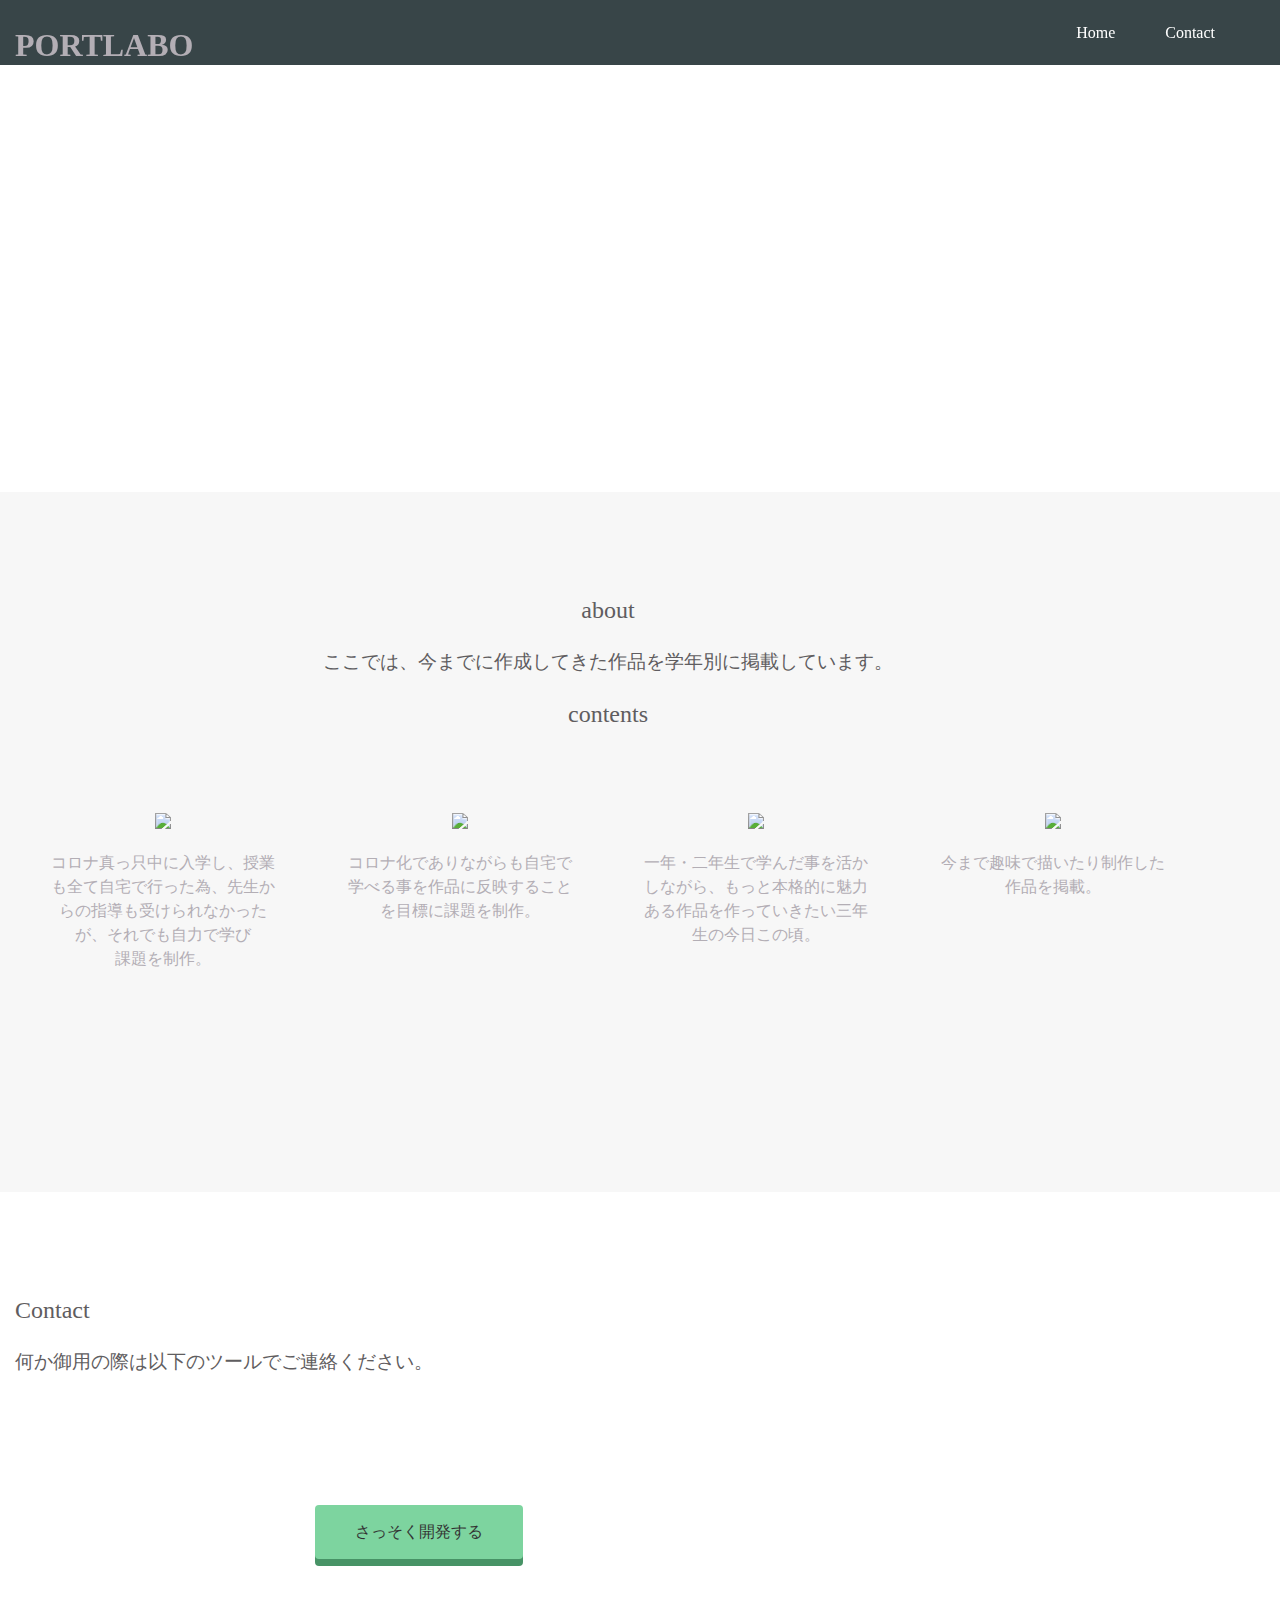
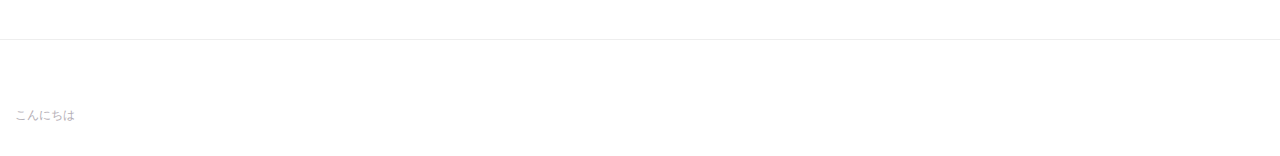
==== ikkaisei/index - コピー.html @ a8579a2d "Add files via upload" ====
<!DOCTYPE html>
<html>
<head>
  <meta charset="utf-8">
  <meta name="viewport" content="width=device-width, initial-scale=1.0">
  <title>PORTLABO</title>
  <link href="https://maxcdn.bootstrapcdn.com/font-awesome/4.7.0/css/font-awesome.min.css" rel="stylesheet" integrity="sha384-wvfXpqpZZVQGK6TAh5PVlGOfQNHSoD2xbE+QkPxCAFlNEevoEH3Sl0sibVcOQVnN" crossorigin="anonymous">
  <link rel="stylesheet" type="text/css" href="stylesheet.css">
</head>
<body class="topPage">
  <header>
    <div class="container">
      <div class="header-left">
        <h1>
          PORTLABO
        </h1>
      </div>
      <span class="fa fa-bars menu-icon"></span>
      <div class="header-right">
        <a href="#">Home</a>
        <a href="#">Contact</a>
        <a href="#" class="login"></a>
      </div>
    </div>
  </header>
  <main>


  <div class="top-wrapper">
    <div class="container">
      <br><br><br><br><br><br>
      <br><br>

      <div class="btn-wrapper">

        <p></p>


            </div>

          </div>
        </div>
      </div>
    </div>
  </div>
  <div class="lesson-wrapper">
    <div class="container">
      <div class="heading">
        <h2>about<h2>
        <h3>ここでは、今までに作成してきた作品を学年別に掲載しています。</h3>

        <h2>contents</h2>
      </div>
      <div class="lessons">
        <div class="lesson">
          <div class="lesson-icon">
            <img src="file:///C:/Users/yuiyu/OneDrive/%E3%83%87%E3%82%B9%E3%82%AF%E3%83%88%E3%83%83%E3%83%97/%E3%83%9D%E3%83%BC%E3%83%88%E3%83%95%E3%82%A9%E3%83%AA%E3%82%AA%E3%82%B5%E3%82%A4%E3%83%88/images/%E4%B8%80%E5%B9%B4%E7%94%9F.png">

            <p></p>
          </div>
          <p class="text-contents">コロナ真っ只中に入学し、授業も全て自宅で行った為、先生からの指導も受けられなかったが、それでも自力で学び<br>課題を制作。</p>
        </div>
        <div class="lesson">
          <div class="lesson-icon">
            <img src="file:///C:/Users/yuiyu/OneDrive/%E3%83%87%E3%82%B9%E3%82%AF%E3%83%88%E3%83%83%E3%83%97/%E3%83%9D%E3%83%BC%E3%83%88%E3%83%95%E3%82%A9%E3%83%AA%E3%82%AA%E3%82%B5%E3%82%A4%E3%83%88/images/%E4%BA%8C%E5%B9%B4%E7%94%9F.png">

            <p></p>
          </div>
          <p class="text-contents">コロナ化でありながらも自宅で学べる事を作品に反映することを目標に課題を制作。</p>
        </div>
        <div class="lesson">
          <div class="lesson-icon">
            <img src="file:///C:/Users/yuiyu/OneDrive/%E3%83%87%E3%82%B9%E3%82%AF%E3%83%88%E3%83%83%E3%83%97/%E3%83%9D%E3%83%BC%E3%83%88%E3%83%95%E3%82%A9%E3%83%AA%E3%82%AA%E3%82%B5%E3%82%A4%E3%83%88/images/%E4%B8%89%E5%B9%B4%E7%94%9F.png">
            <p></p>
          </div>
          <p class="text-contents">一年・二年生で学んだ事を活かしながら、もっと本格的に魅力ある作品を作っていきたい三年生の今日この頃。</p>
        </div>
        <div class="lesson">
          <div class="lesson-icon">
            <img src="file:///C:/Users/yuiyu/OneDrive/%E3%83%87%E3%82%B9%E3%82%AF%E3%83%88%E3%83%83%E3%83%97/%E3%83%9D%E3%83%BC%E3%83%88%E3%83%95%E3%82%A9%E3%83%AA%E3%82%AA%E3%82%B5%E3%82%A4%E3%83%88/images/%E3%81%8A%E3%81%BE%E3%81%91.png">
            <p></p>
          </div>
          <p class="text-contents">今まで趣味で描いたり制作した作品を掲載。</p>
        </div>
      </div>
      <div class="clear"></div>
    </div>
  </div>
  <div class="message-wrapper">
    <div class="container">
      <div class="heading">
        <h2>Contact</h2>
        <h3>何か御用の際は以下のツールでご連絡ください。</h3>
      </div>
      <span class="btn message">さっそく開発する</span>
    </div>
  </div>
  <footer>
    <div class="container">
      <img src="">
      <p>こんにちは</p>
    </div>
  </footer>
</body>
</html>
---- ikkaisei/stylesheet.css ----
* {
  box-sizing: border-box;
}

body {
  margin: -0;
  font-family: "Hiragino Kaku Gothic ProN";
  font-size: 16px;
  line-height:  1.5;
  color: #b3aeb5;
}

a {
  text-decoration: none;
}

.container {
  width: 100%;
  padding: 0 15px;
  margin: 0 auto;
}

.top-wrapper {
  margin: left;
  padding: 180px 0 100px 0;
  background-image: url(kyk.png);
  background-size: 100;
  color: white;
  text-align: center;
}

.top-wrapper h1 {
  margin-bottom: auto;
  opacity: 0.7;
  font-size: 45px;
  letter-spacing: 8px;
}

.top-wrapper p {
  opacity: 0.7;
  font-size: 16px;
  margin-bottom: 40px;
}

.btn-wrapper {
  text-align: center;
}

.btn-wrapper p {
  margin-bottom: 20px;
}

.signup {
  background-color: #white;
}

.facebook {
  background-color: #3b5998;
  margin-right: 10px;
}

.twitter {
  background-color: #55acee;
}

.btn {
  padding: 3px 9px;
  color: black;
  display: inline-block;
  opacity: 0.8;
  border-radius: 4px;
  text-align: left;
  margin-left: 300px;
  margin-top: 50px;
}

.btn:hover {
  opacity: 1;
}

.fa {
  margin-right: 5px;
}

header {
  height: 65px;
  width: 100%;
  background-color: rgba(34,49,52,0.9);
  position :fixed;
  top: 0;
  z-index: 10;
}

.logo {
  width: 124px;
  margin-top: 20px;
}

.header-left h1 {
  float: left;
  margin-bottom: auto;
}

.header-right {
  float: right;
  margin-right: -25px;
}

.header-right a {
  line-height: 65px;
  padding: 0 25px;
  color: white;
  display: block;
  float: left;
  transition: all 0.5s;
}

.header-right a:hover {
  background-color: rgba(255,255,255,0.3);
}

.lesson-wrapper {
  height: 700px;
  padding-bottom: -100px;
  padding-left: -1%;
  padding-right: 5%;
  background-color: #f7f7f7;
  text-align: center;
}

.heading {
  padding-top: 80px;
  padding-bottom: 60px;
  color: #5f5d60;
}

.heading h2 {
  font-weight: normal;
  padding: -3px;
  text-align: top;
}

.lesson {
  float: left;
  width: 25%;
}

.lesson-icon {
  position: relative;
}

.lesson-icon p {
  position: absolute;
  top: 37%;
  width: 100%;
  color: white;
}

.text-contents {
  width: 80%;
  display: inline-block;
  margin-top: 15px;
  font-size: 16px;
  color: #b3aeb5;
}

.heading h3 {
  font-weight: normal;
}

.message-wrapper {
  border-bottom: 1px solid #eee;
  padding-bottom: 80px;

}

.message {
  padding: 15px 40px;
  background-color: #5dca88;
  cursor: pointer;
  box-shadow: 0px 7px #1a7940;
}

.message:active {
  position: relative;
  top: 7px;
  box-shadow: none;
}

footer img {
  width: 125px;
}

footer p {
  color: #b3aeb5;
  font-size: 12px;
}

footer {
  padding-top: 30px;
  padding-bottom: 20px;
}

.menu-icon {
  color: white;
  float: right;
  font-size: 25px;
  padding: 21px 0;
  display: none;
}

.clear {
  clear: left;
}

@media all and (max-width: 1000px) {
  .lesson {
    width: 50%;
    margin-bottom: 50px;
  }

  .lesson-wrapper {
    height: 990px;
  }

  footer {
    text-align: center;
  }
}

@media all and (max-width: 750px) {
  .top-wrapper h1 {
    font-size: 32px;
  }

  .heading h2 {
    font-size: 20px;
  }
}

@media all and (max-width: 670px) {
  .header-right {
    display: none;
  }

  .menu-icon {
    display: block;
  }

  .top-wrapper .btn {
    width: 100%;
  }

  .twitter {
    margin-top: 10px;
  }

  .top-wrapper {
    text-align: left;
  }

  .top-wrapper h1 {
    font-size: 24px;
  }

  .top-wrapper p {
    font-size: 14px;
  }

  .lesson {
    width: 100%;
  }

  .lesson-wrapper {
    height: 1700px;
  }

  .message-wrapper .btn {
    width: 100%;
  }
}
/******** MOBILE LAYOUT *********/
@media only screen and (max-width: 800px) {
  header {
    position: relative;
  }

  #logo {
    display: none;
  }

  #logo2 {
    display: flex;
    flex-wrap: wrap;
    position: absolute;
    top: 150px;
    left: 40%;
    margin-left: -90px;
    width: 180px;
  }



  #SiteNavigator {
    position: relative;
  }

  #button img{
    margin-bottom: 30px;
  }

  #menu {
    list-style-type: none;
    flex-direction: column;
    width: 100%;
    padding-bottom: 20px;
  }

  #menu li {
    width: 100%;
    text-align: center;
  }

  #menu li a {
    display: block;
    padding: 12px 0 12px 0;
    text-align: center;
  }

  #menu li:last-child a {
    border: none;
  }



  #text {
    margin: 50px 60px 0px 10px;
  }

article{
    padding: 50px 0 0 0;
}


#gallery {
   position: relative;
  width: 130%;
  left: -15%;
}


table th {
  font-size: 10px;
}

table td{
  font-size: 8px;
}


#name {
 position: relative;
  top: 20px;
  left: 3%;
  width: 50%;
}


#profile {
  width: 85%;
}

#profile p{
  font-size: 15px;
}

#profile2 {
  width: 85%;
}

#profile2 p{
  font-size: 12px;
}





video {
  width: 100%;
  height: 100%;
}


#info{
  margin-top: 0px;
  font-size: 25px;
}



#info2 p{
  font-size: 12px;
}

#info2 span{
  font-size: 15px;
}



  #tenlong{
    height: 80px;
  }

  #tenlong img{
    position: absolute;
    top: 5px;
    margin-left: -15px;
    width: 30px;
  }

  /* top */

  #toTop {
    bottom: 20px;
    right: 10px;
  }

  .top {
    width: 35px;
    height: 35px;
  }

}
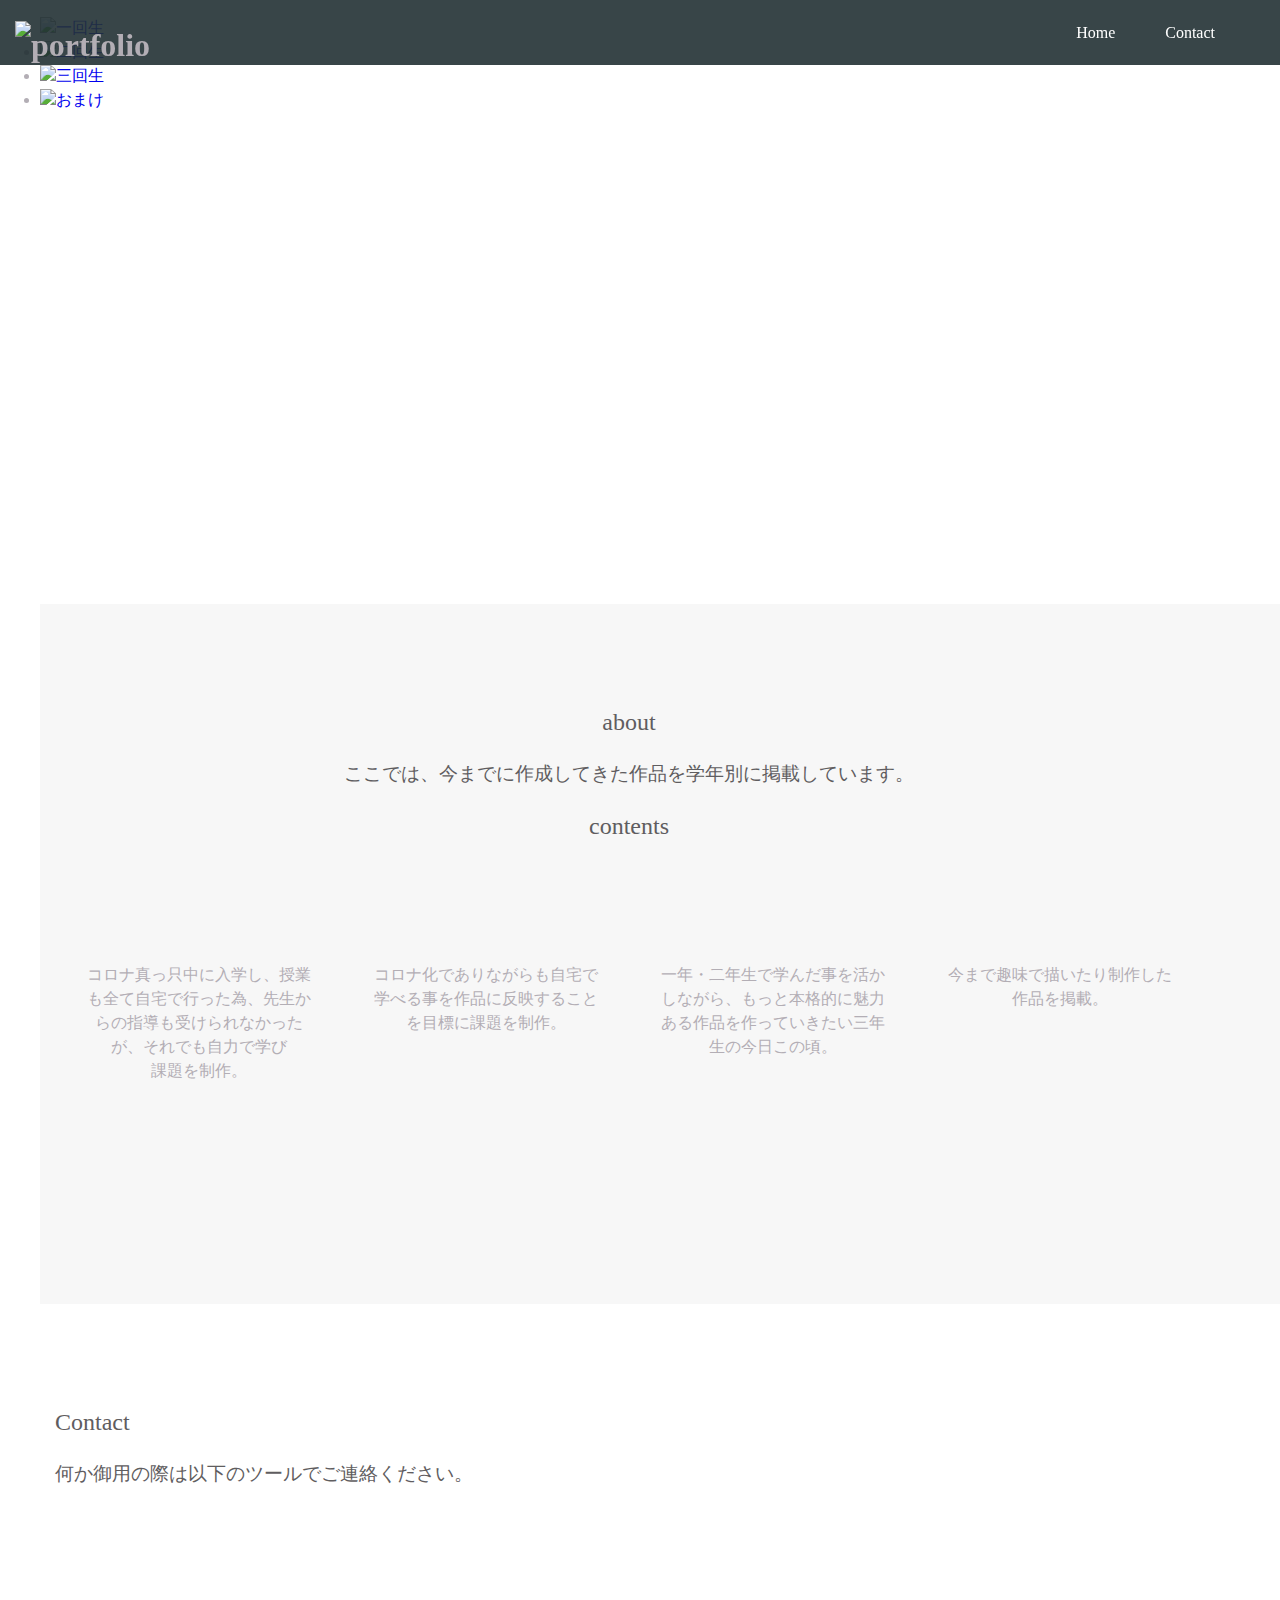
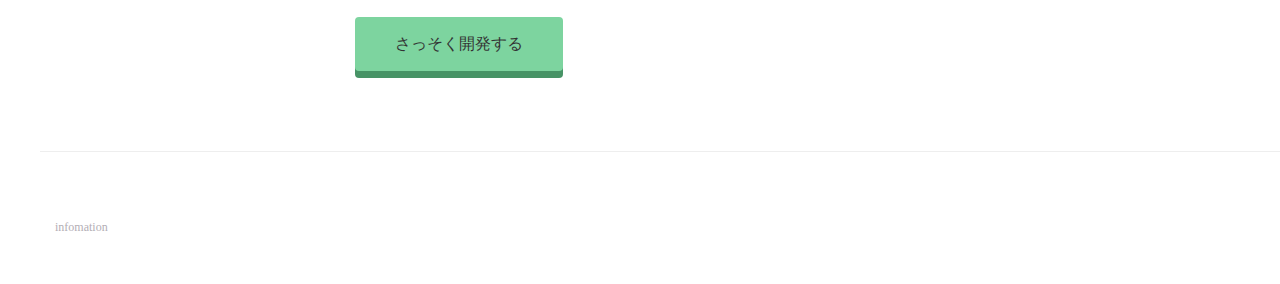
==== commit 3bd531c0: "Update index - コピー.html" ====
--- a/ikkaisei/index - コピー.html
+++ b/ikkaisei/index - コピー.html
@@ -2,7 +2,10 @@
 <html>
 <head>
   <meta charset="utf-8">
-  <meta name="viewport" content="width=device-width, initial-scale=1.0">
+  <meta name="viewport" content="width=device-width, initial-scale=1">
+  <Link rel="stylesheet" href="css/reset.css">
+  <Link rel="preconnect" href="https://fonts.gstatic.com">
+  </body>
   <title>PORTLABO</title>
   <link href="https://maxcdn.bootstrapcdn.com/font-awesome/4.7.0/css/font-awesome.min.css" rel="stylesheet" integrity="sha384-wvfXpqpZZVQGK6TAh5PVlGOfQNHSoD2xbE+QkPxCAFlNEevoEH3Sl0sibVcOQVnN" crossorigin="anonymous">
   <link rel="stylesheet" type="text/css" href="stylesheet.css">
@@ -12,7 +15,7 @@
     <div class="container">
       <div class="header-left">
         <h1>
-          PORTLABO
+        <img src="images/ポートフォリオロゴ改.png" alt=portfolio>
         </h1>
       </div>
       <span class="fa fa-bars menu-icon"></span>
@@ -24,8 +27,34 @@
     </div>
   </header>
   <main>
+    <ul class="linkList">
+      <li>
+        <a href="ikkaisei.html">
+          <img src='images/一年生.png'
+          <span>一回生</span>
+        </a>
+      </li>
 
+      <li>
+        <a href="ikkaisei.html">
+          <img src='images/二年生.png'
+          <span>二回生</span>
+        </a>
+      </li>
 
+      <li>
+        <a href="ikkaisei.html">
+          <img src='images/三年生.png'
+          <span>三回生</span>
+        </a>
+      </li>
+
+      <li>
+        <a href="ikkaisei.html">
+          <img src='images/おまけ.png'
+          <span>おまけ</span>
+        </a>
+      </li>
   <div class="top-wrapper">
     <div class="container">
       <br><br><br><br><br><br>
@@ -54,7 +83,7 @@
       <div class="lessons">
         <div class="lesson">
           <div class="lesson-icon">
-            <img src="file:///C:/Users/yuiyu/OneDrive/%E3%83%87%E3%82%B9%E3%82%AF%E3%83%88%E3%83%83%E3%83%97/%E3%83%9D%E3%83%BC%E3%83%88%E3%83%95%E3%82%A9%E3%83%AA%E3%82%AA%E3%82%B5%E3%82%A4%E3%83%88/images/%E4%B8%80%E5%B9%B4%E7%94%9F.png">
+            <img src="">
 
             <p></p>
           </div>
@@ -62,7 +91,7 @@
         </div>
         <div class="lesson">
           <div class="lesson-icon">
-            <img src="file:///C:/Users/yuiyu/OneDrive/%E3%83%87%E3%82%B9%E3%82%AF%E3%83%88%E3%83%83%E3%83%97/%E3%83%9D%E3%83%BC%E3%83%88%E3%83%95%E3%82%A9%E3%83%AA%E3%82%AA%E3%82%B5%E3%82%A4%E3%83%88/images/%E4%BA%8C%E5%B9%B4%E7%94%9F.png">
+            <img src="">
 
             <p></p>
           </div>
@@ -70,14 +99,14 @@
         </div>
         <div class="lesson">
           <div class="lesson-icon">
-            <img src="file:///C:/Users/yuiyu/OneDrive/%E3%83%87%E3%82%B9%E3%82%AF%E3%83%88%E3%83%83%E3%83%97/%E3%83%9D%E3%83%BC%E3%83%88%E3%83%95%E3%82%A9%E3%83%AA%E3%82%AA%E3%82%B5%E3%82%A4%E3%83%88/images/%E4%B8%89%E5%B9%B4%E7%94%9F.png">
+            <img src="">
             <p></p>
           </div>
           <p class="text-contents">一年・二年生で学んだ事を活かしながら、もっと本格的に魅力ある作品を作っていきたい三年生の今日この頃。</p>
         </div>
         <div class="lesson">
           <div class="lesson-icon">
-            <img src="file:///C:/Users/yuiyu/OneDrive/%E3%83%87%E3%82%B9%E3%82%AF%E3%83%88%E3%83%83%E3%83%97/%E3%83%9D%E3%83%BC%E3%83%88%E3%83%95%E3%82%A9%E3%83%AA%E3%82%AA%E3%82%B5%E3%82%A4%E3%83%88/images/%E3%81%8A%E3%81%BE%E3%81%91.png">
+            <img src="">
             <p></p>
           </div>
           <p class="text-contents">今まで趣味で描いたり制作した作品を掲載。</p>
@@ -98,7 +127,7 @@
   <footer>
     <div class="container">
       <img src="">
-      <p>こんにちは</p>
+      <p>infomation</p>
     </div>
   </footer>
 </body>
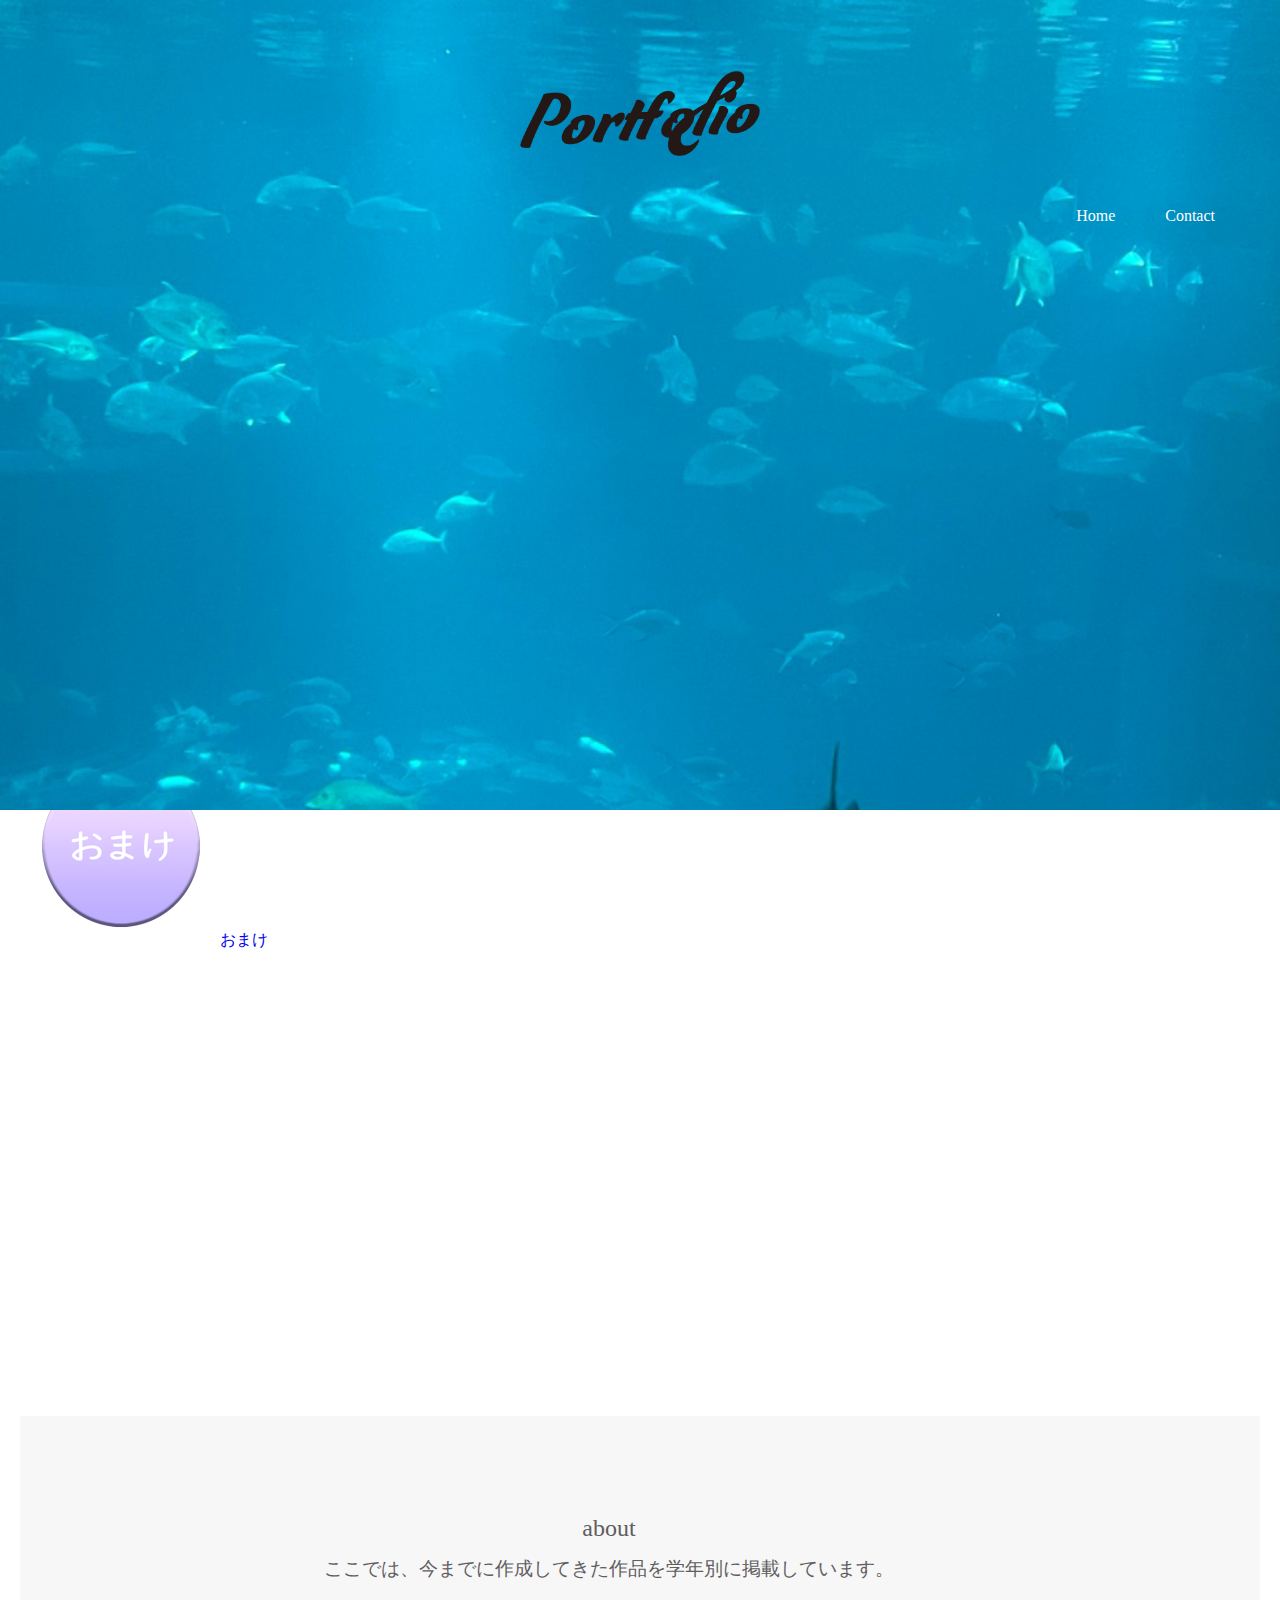
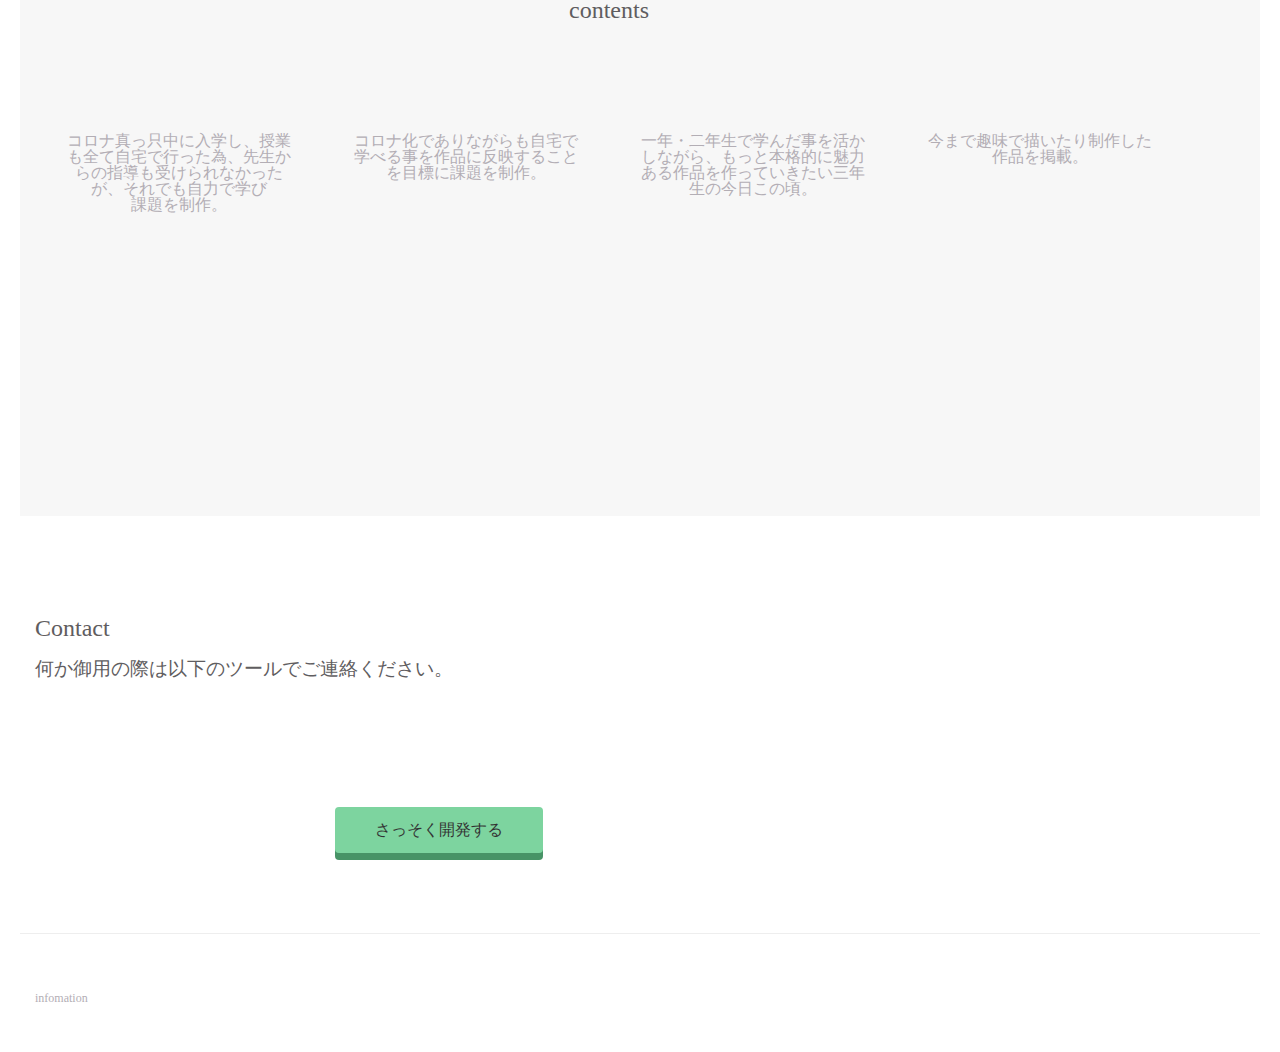
==== commit 86b5ae1b: "Update index - コピー.html" ====
--- a/ikkaisei/index - コピー.html
+++ b/ikkaisei/index - コピー.html
@@ -29,14 +29,14 @@
   <main>
     <ul class="linkList">
       <li>
-        <a href="ikkaisei.html">
+        <a href="ikkaisei/index - コピー.html">
           <img src='images/一年生.png'
           <span>一回生</span>
         </a>
       </li>
 
       <li>
-        <a href="ikkaisei.html">
+        <a href="nikaisei/nikaisei.html">
           <img src='images/二年生.png'
           <span>二回生</span>
         </a>
--- a/ikkaisei/stylesheet.css
+++ b/ikkaisei/stylesheet.css
@@ -4,12 +4,36 @@
 
 body {
   margin: -0;
-  font-family: "Hiragino Kaku Gothic ProN";
+  font-family: 'Catamaran','Noto Sans JP' sans-serif;
   font-size: 16px;
-  line-height:  1.5;
-  color: #b3aeb5;
-}
-
+  line-height:  1.0;
+  color: #fff;
+}
+
+img {
+  max-width: 100%;
+}
+
+.topPage header {
+  height: 90vh;
+  background: url(images/top_bg.png) no-repeat center top/cover;
+  padding-top: 50px;
+  margin-bottom: 64px;
+}
+
+.topPage header h1 img {
+  width:  240px;
+}
+.topPage header h1 {
+  text-align: center;
+}
+
+.linkList {
+  padding: 0 20px;
+}
+.linkList li {
+  margin-bottom: 40px;
+}
 a {
   text-decoration: none;
 }
@@ -96,10 +120,6 @@
   margin-top: 20px;
 }
 
-.header-left h1 {
-  float: left;
-  margin-bottom: auto;
-}
 
 .header-right {
   float: right;
@@ -241,7 +261,7 @@
 @media all and (max-width: 670px) {
   .header-right {
     display: none;
-  }
+  }    
 
   .menu-icon {
     display: block;
@@ -285,6 +305,10 @@
     position: relative;
   }
 
+  @media screen and (max-width 640px) {
+  
+  }
+  
   #logo {
     display: none;
   }
